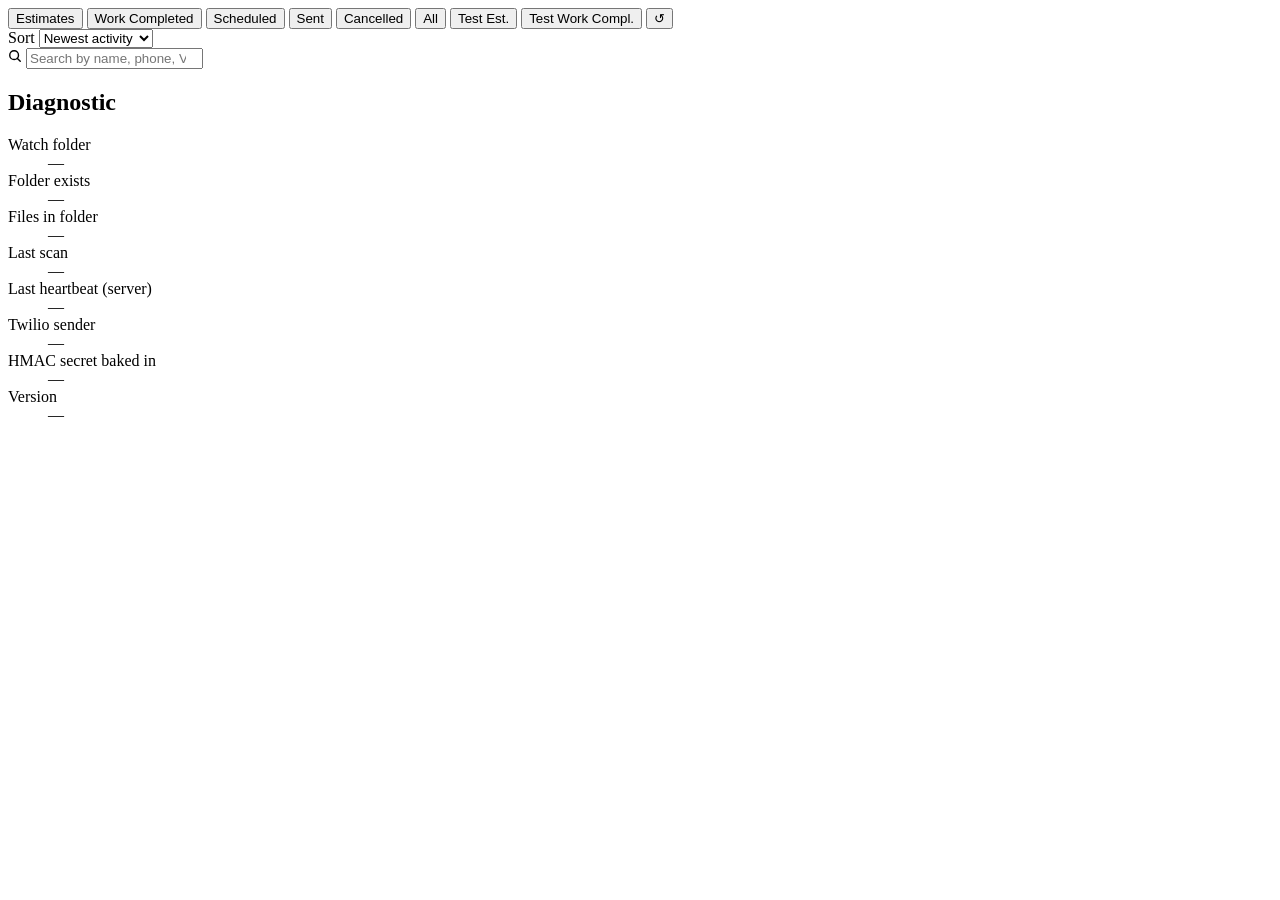
==== ui_public/index.html @ 897faa4c "CAL-04 (R-0001): Google Calendar auto-sync for booked appointments Marco connects his Google account" ====
<!DOCTYPE html>
<html lang="en">
<head>
  <meta charset="UTF-8">
  <meta name="viewport" content="width=device-width, initial-scale=1">
  <title>Earl Scheib Concord — Queue</title>

  <link rel="icon" type="image/svg+xml" href="data:image/svg+xml;utf8,<svg xmlns='http://www.w3.org/2000/svg' viewBox='0 0 32 32'><rect width='32' height='32' rx='6' fill='%231a2d4d'/><text x='16' y='22' text-anchor='middle' font-family='Arial,sans-serif' font-weight='800' font-size='14' fill='%23c8202f'>ES</text></svg>">

  <link rel="preconnect" href="https://fonts.googleapis.com">
  <link rel="preconnect" href="https://fonts.gstatic.com" crossorigin>
  <link rel="stylesheet" href="https://fonts.googleapis.com/css2?family=Inter:wght@400;500;600;700;800&display=swap">

  <link rel="stylesheet" href="/earlscheib/nav.css">
  <link rel="stylesheet" href="/main.css">
</head>
<body>
  <!-- WNC-01: auto-send toggle — visible only when /diagnostic returns a boolean
       scheduler_enabled (Pi-served). Hidden in local Go admin (returns undefined).
       Toggled by main.js on every diagnostic poll. -->
  <div id="auto-send-toggle" class="auto-send-toggle" hidden role="status" aria-live="polite">
    <label class="auto-send-toggle__label">
      <input class="auto-send-toggle__input" id="auto-send-checkbox" type="checkbox" aria-label="Auto-send toggle">
      <span class="auto-send-toggle__track"></span>
      <span class="auto-send-toggle__text" id="auto-send-label">Auto-send OFF — paused; manual Send now still works</span>
    </label>
  </div>

  <!--SHARED_NAV_HEADER--><!-- app.py injects the canonical top header (see NAV_HEADER) -->


  <!-- WMH-04: view wrappers. Queue view (default) contains filter chips,
       queue grid, diagnostic panel. Templates view (hidden by default)
       lists editable SMS templates, one card per job_type. JS toggles the
       `hidden` attribute on these elements when the topnav is clicked. -->
  <div id="view-queue" data-view="queue">
    <!-- QAJ-02: filter chips + live search. Keep the light Fraunces aesthetic;
         Work Sans uppercase with letter-spacing for the chips; oxblood selected
         state. Search uses canvas bg + oxblood focus accent. -->
    <section class="controls" aria-label="Queue filters">
      <div class="filters-rail">
      <nav class="filters" role="tablist" aria-label="Filter jobs">
        <button class="filter" type="button" data-filter="estimates" role="tab" aria-selected="true">Estimates</button>
        <button class="filter" type="button" data-filter="completed" role="tab" aria-selected="false">Work Completed</button>
        <!-- SCH-01: hand-scheduled pending rows only (send_at_manual=1) —
             "what did I push out, and when is it coming back". -->
        <button class="filter" type="button" data-filter="scheduled" role="tab" aria-selected="false">Scheduled</button>
        <button class="filter" type="button" data-filter="sent" role="tab" aria-selected="false">Sent</button>
        <button class="filter" type="button" data-filter="cancelled" role="tab" aria-selected="false">Cancelled</button>
        <button class="filter" type="button" data-filter="all" role="tab" aria-selected="false">All</button>
        <!-- INS-01: the test-mode affordances are dev tooling, not Marco's.
             main.js hides everything marked data-test-chip unless the URL
             carries ?test (see wireFilters()). -->
        <span class="filter-sep" data-test-chip aria-hidden="true"></span>
        <button class="filter filter--test" type="button" data-test-chip data-filter="test-estimates" role="tab" aria-selected="false">Test Est.</button>
        <button class="filter filter--test" type="button" data-test-chip data-filter="test-completed" role="tab" aria-selected="false">Test Work Compl.</button>
        <button class="test-reset-btn" type="button" data-test-chip title="Reset test jobs (re-seed fresh)" aria-label="Reset test jobs">↺</button>
      </nav>
      </div>
      <!-- Sort selector: persists in localStorage["eswSort"]; affects estimate-card order. -->
      <div class="sort-wrap">
        <label for="sort-by" class="sort-label">Sort</label>
        <select id="sort-by" class="sort-select" aria-label="Sort jobs">
          <option value="newest">Newest activity</option>
          <option value="oldest">Oldest activity</option>
          <option value="next-send">Next send time</option>
          <option value="customer">Customer A→Z</option>
        </select>
      </div>
      <div class="search-wrap">
        <svg class="search-icon" width="14" height="14" viewBox="0 0 16 16" fill="none" stroke="currentColor" stroke-width="1.6" stroke-linecap="round" stroke-linejoin="round" aria-hidden="true">
          <circle cx="7" cy="7" r="5"></circle>
          <path d="M14 14l-3.5-3.5"></path>
        </svg>
        <input id="search" class="search" type="search" placeholder="Search by name, phone, VIN, RO…" aria-label="Search">
      </div>
    </section>

    <!-- BOK-01: month calendar of booked appointments. Shown only while
         the Scheduled chip is active; rendered by main.js from the same
         queue payload (booked + appointment_at fields). -->
    <section id="sched-calendar" class="sched-calendar" aria-label="Appointment calendar" hidden>
      <header class="cal-head">
        <h2 class="cal-title" id="cal-title"></h2>
        <div class="cal-nav">
          <button class="btn btn-ghost cal-prev" type="button" aria-label="Previous month">‹</button>
          <button class="btn btn-ghost cal-today" type="button">Today</button>
          <button class="btn btn-ghost cal-next" type="button" aria-label="Next month">›</button>
        </div>
      </header>
      <!-- CAL-04: Google Calendar sync status + controls. Hidden until
           /diagnostic returns a gcal object (Pi-served, GCAL_CLIENT_ID set);
           main.js renders it on every diagnostic poll. -->
      <div class="cal-gcal" id="cal-gcal" hidden role="status" aria-live="polite">
        <span class="cal-gcal__text" id="cal-gcal-text"></span>
        <a class="btn btn-ghost" id="cal-gcal-connect" hidden>Connect Google Calendar</a>
        <button class="btn btn-ghost" id="cal-gcal-sync" type="button" hidden>Sync now</button>
        <button class="btn btn-ghost" id="cal-gcal-disconnect" type="button" hidden>Disconnect</button>
      </div>
      <div class="cal-grid" id="cal-grid"></div>
    </section>

    <main id="queue" class="queue" aria-live="polite" aria-busy="true">
      <!-- Estimate cards (with nested timelines) injected by main.js -->
    </main>

    <section id="diagnostic" class="diagnostic" aria-label="Diagnostic">
      <h2 class="diag-heading">Diagnostic</h2>
      <dl class="diag-grid">
        <dt>Watch folder</dt>             <dd id="diag-watch-folder">—</dd>
        <dt>Folder exists</dt>            <dd id="diag-folder-exists">—</dd>
        <dt>Files in folder</dt>          <dd id="diag-file-count">—</dd>
        <dt>Last scan</dt>                <dd id="diag-last-scan">—</dd>
        <dt>Last heartbeat (server)</dt>  <dd id="diag-last-heartbeat">—</dd>
        <!-- GLV-incident-260514: surface the active Twilio sender so a
             wrong-number drift (e.g. stale sandbox 844 still in .env) is
             visible at a glance. Masked: "+19256•••934". -->
        <dt>Twilio sender</dt>            <dd id="diag-twilio-from">—</dd>
        <dt>HMAC secret baked in</dt>     <dd id="diag-hmac">—</dd>
        <dt>Version</dt>                  <dd id="diag-version">—</dd>
      </dl>
    </section>
  </div>

  <div id="view-templates" data-view="templates" hidden>
    <section class="templates" aria-label="SMS templates">
      <header class="templates-header">
        <h1 class="templates-title">Message templates</h1>
        <p class="templates-sub">Edit the SMS copy that goes out for each follow-up. Clearing a template restores the default.</p>
      </header>
      <div id="templates-list" class="templates-list" aria-live="polite">
        <!-- One .tpl-card per job_type, injected by main.js. -->
      </div>
    </section>
  </div>

  <!-- SPN-05: Schedules tab — three numeric inputs (24h / 3day / review)
       with live "(X days)" helper text + dirty-dot + Save + Reset-to-default.
       Mirrors the Templates editor pattern. -->
  <div id="view-schedules" data-view="schedules" hidden>
    <section class="schedules" aria-label="Send schedules">
      <header class="schedules-header">
        <h1 class="schedules-title">Send schedules</h1>
        <p class="schedules-sub">Delay (in hours) between event and SMS. Saved instantly. Pending jobs are rebased to the new delay.</p>
      </header>
      <div id="schedules-list" class="schedules-list" aria-live="polite">
        <!-- One .sched-card per job_type, injected by main.js. -->
      </div>
    </section>
  </div>

  <!-- USH-01: Twilio-backed message log. Queries Twilio's Messages API
       directly (server-side, 60s cached) so this is the source of truth for
       what actually went out on the wire — including inbound replies from
       customers. The local sms_log table is still recorded for diagnostics
       (allowlist_blocked etc.) but is no longer the UI's source.
       Auto-refreshes on the same 15s cadence as the queue view. -->
  <div id="view-logs" data-view="logs" hidden>
    <section class="logs" aria-label="Twilio message log">
      <header class="logs-header">
        <h1 class="logs-title">Messages</h1>
        <p class="logs-sub">Pulled live from Twilio. Outbound + inbound, most recent first. Includes the actual delivery status reported by carriers.</p>
      </header>
      <section class="controls logs-controls" aria-label="Message filters">
        <div class="logs-filter-group" role="group" aria-label="Status">
          <span class="logs-filter-label">Status</span>
          <nav class="filters" role="tablist">
            <button class="filter logs-filter" type="button" data-filter-key="status" data-filter-value="all"          role="tab" aria-selected="true">All</button>
            <button class="filter logs-filter" type="button" data-filter-key="status" data-filter-value="delivered"    role="tab" aria-selected="false">Delivered</button>
            <button class="filter logs-filter" type="button" data-filter-key="status" data-filter-value="failed"       role="tab" aria-selected="false">Failed</button>
            <button class="filter logs-filter" type="button" data-filter-key="status" data-filter-value="undelivered"  role="tab" aria-selected="false">Undelivered</button>
          </nav>
        </div>
        <div class="logs-filter-group" role="group" aria-label="Direction">
          <span class="logs-filter-label">Direction</span>
          <nav class="filters" role="tablist">
            <button class="filter logs-filter" type="button" data-filter-key="direction" data-filter-value="all"      role="tab" aria-selected="true">All</button>
            <button class="filter logs-filter" type="button" data-filter-key="direction" data-filter-value="outbound" role="tab" aria-selected="false">Outbound</button>
            <button class="filter logs-filter" type="button" data-filter-key="direction" data-filter-value="inbound"  role="tab" aria-selected="false">Inbound</button>
          </nav>
        </div>
        <div class="logs-filter-group" role="group" aria-label="Range">
          <span class="logs-filter-label">Range</span>
          <nav class="filters" role="tablist">
            <button class="filter logs-filter" type="button" data-filter-key="days" data-filter-value="1"  role="tab" aria-selected="false">24h</button>
            <button class="filter logs-filter" type="button" data-filter-key="days" data-filter-value="7"  role="tab" aria-selected="false">7d</button>
            <button class="filter logs-filter" type="button" data-filter-key="days" data-filter-value="30" role="tab" aria-selected="true">30d</button>
          </nav>
        </div>
        <div class="logs-freshness" id="logs-freshness" aria-live="polite"></div>
      </section>
      <div id="logs-list" class="logs-list" aria-live="polite">
        <!-- One .log-row per Twilio message, injected by main.js. -->
      </div>
    </section>
  </div>

  <!-- INS-01: Insights view. Marco-facing "what should I do today" board on
       top (warm leads, this week's bookings, no-shows) with the period
       numbers underneath. Populated by loadInsights() in main.js from
       GET /insights?days=30|90|ytd. Every customer name is a button that
       opens the timeline drawer (see #tl-drawer at the end of this file). -->
  <div id="view-insights" data-view="insights" hidden>
    <div class="ins-toolbar">
      <div class="chips" role="tablist" aria-label="Period">
        <button class="chip is-active" data-days="30" role="tab">30 days</button>
        <button class="chip" data-days="90" role="tab">90 days</button>
        <button class="chip" data-days="ytd" role="tab">Year to date</button>
      </div>
      <button class="btn btn-ghost" id="ins-refresh" type="button">Refresh</button>
      <span class="ins-synced" id="ins-synced"></span>
    </div>
    <section class="ins-card" id="ins-warm"><h2>Replied, not booked</h2><p class="ins-hint">Customers waiting on a next step, newest reply first.</p><div class="ins-list"></div></section>
    <section class="ins-card" id="ins-upcoming"><h2>This week</h2><div class="ins-list"></div></section>
    <section class="ins-card" id="ins-noshows" hidden><h2>No-shows</h2><div class="ins-list"></div></section>
    <section class="ins-card" id="ins-tiles"><h2>This period</h2><div class="ins-tiles"></div></section>
    <section class="ins-card" id="ins-funnel"><h2>Follow-ups</h2><div class="ins-bars"></div><div class="ins-tpl"></div></section>
    <section class="ins-card" id="ins-revenue"><h2>Revenue per CCC, by month</h2><div class="ins-cols"></div></section>
    <p class="ins-foot" id="ins-foot"></p>
  </div>

  <!-- Estimate card = one customer + one vehicle with ALL their pending/sent
       follow-ups rendered as a vertical timeline. Preserves the OH4 aesthetic
       (Fraunces name, soft cream card, oxblood accents) while adding timeline
       structure for QAJ-02. -->
  <template id="estimate-card-template">
    <article class="estimate-card">
      <header class="estimate-card__header">
        <h2 class="estimate-card__name"></h2>
        <p class="estimate-card__contact">
          <span class="estimate-phone mono"></span>
          <span class="estimate-email"></span>
        </p>
        <p class="estimate-card__vehicle">
          <span class="estimate-vehicle-desc"></span>
          <span class="estimate-vin mono" title=""></span>
          <span class="estimate-ro"></span>
        </p>
        <p class="estimate-card__meta">
          <span class="estimate-date"></span>
        </p>
        <!-- BOK-01: booking controls. Customer committed to the work →
             Mark scheduled (with appointment date) stops the pre-work
             follow-up texts for this estimate; review request still goes
             out after work completes. -->
        <div class="booking">
          <!-- BOK-03: the pill IS a Google Calendar link — Marco asked to
               "just click on the date and time to add it to your calendar". -->
          <a class="booked-pill" hidden target="_blank" rel="noopener" title="Tap to add to your calendar">
            <svg width="13" height="13" viewBox="0 0 16 16" fill="none" stroke="currentColor" stroke-width="2" stroke-linecap="round" stroke-linejoin="round" aria-hidden="true"><path d="M2.5 8.5l3.5 3.5 7.5-8"/></svg>
            <span>Booked</span>
            <span class="booked-when mono"></span>
          </a>
          <button class="btn btn-secondary book-btn" type="button">
            <span>Mark scheduled</span>
            <svg width="14" height="14" viewBox="0 0 16 16" fill="none" stroke="currentColor" stroke-width="1.8" stroke-linecap="round" stroke-linejoin="round" aria-hidden="true"><rect x="2" y="3" width="12" height="11" rx="2"/><path d="M2 6.5h12M5.5 1.5v3M10.5 1.5v3"/></svg>
          </button>
          <a class="btn btn-ghost gcal-link" target="_blank" rel="noopener" hidden>Add to Google Calendar</a>
          <!-- CAN-01 (Marco): one-tap cancel of every pending follow-up on this
               estimate, next to Mark scheduled. Per-text Cancel stays too. -->
          <button class="btn btn-ghost cancel-all-btn" type="button" hidden>Cancel follow-ups</button>
          <button class="btn btn-ghost unbook-btn" type="button" hidden>Unmark</button>
          <!-- BOK-02: custom branded date+time picker (Marco vetoed the
               native datetime-local control). Rendered by main.js. -->
          <div class="schedule-form book-form" hidden>
            <div class="dtp">
              <div class="dtp-cal">
                <div class="dtp-head">
                  <button class="dtp-nav dtp-prev" type="button" aria-label="Previous month">‹</button>
                  <span class="dtp-title"></span>
                  <button class="dtp-nav dtp-next" type="button" aria-label="Next month">›</button>
                </div>
                <div class="dtp-grid"></div>
              </div>
              <div class="dtp-time">
                <span class="dtp-time-label">Drop-off time</span>
                <div class="dtp-slots"></div>
              </div>
            </div>
            <div class="dtp-foot">
              <span class="dtp-picked mono"></span>
              <button class="btn btn-primary book-save-btn" type="button">Save appointment</button>
              <button class="btn btn-ghost book-close-btn" type="button">Back</button>
            </div>
          </div>
          <span class="job-error book-error" hidden></span>
        </div>
      </header>
      <ol class="timeline"></ol>
    </article>
  </template>

  <!-- One row inside a timeline = one follow-up job (24h/3day/review). -->
  <template id="timeline-entry-template">
    <li class="timeline__entry" data-state="pending">
      <span class="timeline__dot" aria-hidden="true"></span>
      <div class="timeline__body">
        <div class="timeline__meta">
          <span class="job-chip"></span>
          <span class="job-send">
            <span class="job-send-relative"></span>
            <span class="job-send-absolute mono"></span>
          </span>
          <!-- SCH-01: shown on pending rows whose send time Marco picked
               by hand (send_at_manual=1). -->
          <span class="manual-tag" hidden>Scheduled by you</span>
          <span class="timeline__sent-stamp" hidden></span>
        </div>
        <figure class="sms-preview">
          <figcaption class="sms-label">Customer receives</figcaption>
          <div class="sms-bubble"></div>
        </figure>
        <footer class="job-actions">
          <button class="btn btn-primary send-now-btn" type="button">
            <span>Send now</span>
            <svg width="14" height="14" viewBox="0 0 16 16" fill="none" stroke="currentColor" stroke-width="1.8" stroke-linecap="round" stroke-linejoin="round" aria-hidden="true">
              <path d="M3 8h10"></path>
              <path d="M9 4l4 4-4 4"></path>
            </svg>
          </button>
          <!-- SCH-01 UI removed 2026-08-04 per Marco: his "Schedule"
               means BOK-01 "Mark scheduled" (moves the estimate to the
               Scheduled section). The POST /queue/schedule endpoint and
               send_at_manual rebase protections remain server-side. -->
          <button class="btn btn-ghost cancel-btn" type="button">Cancel</button>
          <!-- GLV-01: Resend lives in the same actions footer as Send-now but
               is shown ONLY when the job is already sent. main.js toggles the
               visibility based on each row's `sent` state. -->
          <button class="btn btn-secondary resend-btn" type="button" hidden>
            <span>Resend</span>
            <svg width="14" height="14" viewBox="0 0 16 16" fill="none" stroke="currentColor" stroke-width="1.8" stroke-linecap="round" stroke-linejoin="round" aria-hidden="true">
              <path d="M3 8a5 5 0 1 1 1.5 3.5"></path>
              <path d="M3 3v4h4"></path>
            </svg>
          </button>
          <!-- GLV-04: Uncancel — only shown on rows with cancelled=1. Flips
               cancelled back to 0 so the row reappears under its native
               pending filter (Estimates or Work Completed). -->
          <button class="btn btn-secondary uncancel-btn" type="button" hidden>
            <span>Uncancel</span>
            <svg width="14" height="14" viewBox="0 0 16 16" fill="none" stroke="currentColor" stroke-width="1.8" stroke-linecap="round" stroke-linejoin="round" aria-hidden="true">
              <path d="M3 8a5 5 0 1 1 1.5 3.5"></path>
              <path d="M3 3v4h4"></path>
            </svg>
          </button>
          <span class="job-error" hidden></span>
        </footer>
      </div>
    </li>
  </template>

  <!-- Empty state: warm, friendly. Not "NO PENDING JOBS" in caps. -->
  <template id="empty-state-template">
    <section class="empty">
      <div class="empty-card">
        <span class="empty-dot" aria-hidden="true"></span>
        <h1 class="empty-title">All caught up</h1>
        <p class="empty-sub">Nothing queued right now — new estimates will appear here automatically.</p>
      </div>
    </section>
  </template>

  <template id="error-state-template">
    <section class="error">
      <p class="error-msg"></p>
    </section>
  </template>

  <!-- WMH-04: one editable template per job_type. Work Sans chips, cream
       card, oxblood CTA. Reuses .sms-bubble for the preview. -->
  <template id="template-card-template">
    <article class="tpl-card" data-job-type="">
      <header class="tpl-card__head">
        <h2 class="tpl-card__title"></h2>
        <span class="tpl-card__when"></span>
        <span class="tpl-card__badge" hidden>Custom</span>
        <span class="tpl-card__dirty-dot" hidden aria-label="Unsaved changes"></span>
      </header>
      <p class="tpl-card__hint">Click a variable to insert it at the cursor.</p>
      <div class="tpl-card__chips" role="group" aria-label="Available variables"></div>
      <label class="tpl-card__label"></label>
      <textarea class="tpl-card__body" maxlength="2000" rows="4" spellcheck="true"></textarea>
      <div class="tpl-card__counter mono"><span class="tpl-card__count">0</span> / 2000</div>
      <figure class="tpl-card__preview">
        <figcaption>Preview — rendered against a real pending job when one exists</figcaption>
        <div class="sms-bubble tpl-card__preview-body"></div>
      </figure>
      <footer class="tpl-card__actions">
        <button type="button" class="btn btn-primary tpl-save" disabled>Save</button>
        <button type="button" class="btn btn-ghost   tpl-reset" disabled>Reset to default</button>
        <span class="tpl-card__status" role="status" aria-live="polite"></span>
      </footer>
    </article>
  </template>

  <!-- SPN-05: one editable schedule per job_type. Numeric input + live (X days)
       helper, dirty-dot, Save + Reset-to-default. Mirrors .tpl-card. -->
  <template id="schedule-card-template">
    <article class="sched-card" data-job-type="">
      <header class="sched-card__head">
        <h2 class="sched-card__title"></h2>
        <span class="sched-card__when"></span>
        <label class="sched-card__toggle">
          <input type="checkbox" class="sched-card__toggle-input" />
          <span class="sched-card__toggle-track" aria-hidden="true"></span>
          <span class="sched-card__toggle-label">Enabled</span>
        </label>
        <span class="sched-card__badge" hidden>Custom</span>
        <span class="sched-card__dirty-dot" hidden aria-label="Unsaved changes"></span>
      </header>
      <div class="sched-card__row">
        <label class="sched-card__label">Delay</label>
        <input type="number" class="sched-card__input mono" min="1" max="720" step="1" inputmode="numeric" />
        <span class="sched-card__unit">hours</span>
        <span class="sched-card__days mono"></span>
      </div>
      <footer class="sched-card__actions">
        <button type="button" class="btn btn-primary sched-save" disabled>Save</button>
        <button type="button" class="btn btn-ghost   sched-reset" disabled>Reset to default</button>
        <span class="sched-card__status" role="status" aria-live="polite"></span>
      </footer>
    </article>
  </template>

  <!-- Sleep panel: shown when the local admin server has stopped responding
       after the JS retry window (60s). Friendly, not scary. Same warm palette. -->
  <template id="sleep-state-template">
    <section class="sleep">
      <div class="sleep-card">
        <span class="sleep-badge" aria-hidden="true"></span>
        <h1 class="sleep-title">Queue Viewer is resting</h1>
        <p class="sleep-sub">
          It goes to sleep after 30&nbsp;minutes to save resources.
        </p>
        <p class="sleep-instruction">
          Double-click the <strong>Earl&nbsp;Scheib&nbsp;Queue</strong> shortcut on your desktop to wake it up.
        </p>
      </div>
    </section>
  </template>

  <!-- Mobile bottom navigation (≤720px) — canonical markup injected by app.py
       (see NAV_BOTTOMNAV). REUSES .topnav-link + data-view so main.js wires
       clicks + active-state sync with no JS changes. Hidden on desktop. -->
  <!--SHARED_NAV_BOTTOMNAV-->

  <!-- INS-01: customer timeline drawer. Opened by window.openTimeline(key)
       from any [data-timeline-key] button (Insights lists today). Bottom
       sheet on mobile, right-hand rail ≥720px. -->
  <div class="drawer" id="tl-drawer" hidden role="dialog" aria-modal="true" aria-labelledby="tl-name">
    <div class="drawer-scrim" data-close></div>
    <div class="drawer-panel">
      <div class="drawer-head"><div><div class="drawer-name" id="tl-name"></div><div class="drawer-sub" id="tl-sub"></div></div><button class="btn btn-ghost" type="button" data-close aria-label="Close">✕</button></div>
      <ol class="tl" id="tl-list"></ol>
    </div>
  </div>

  <!-- CAL-03: appointment popup. Opened by tapping an appointment on the
       Scheduled calendar; holds that customer's card (details + buttons,
       no text timeline). Same sheet/rail as the timeline drawer. -->
  <div class="drawer appt-drawer" id="appt-drawer" hidden role="dialog" aria-modal="true" aria-label="Appointment">
    <div class="drawer-scrim" data-close></div>
    <div class="drawer-panel">
      <div class="drawer-head"><div class="drawer-sub">Appointment</div><button class="btn btn-ghost" type="button" data-close aria-label="Close">✕</button></div>
      <div id="appt-body"></div>
    </div>
  </div>

  <script src="/main.js" defer></script>
</body>
</html>
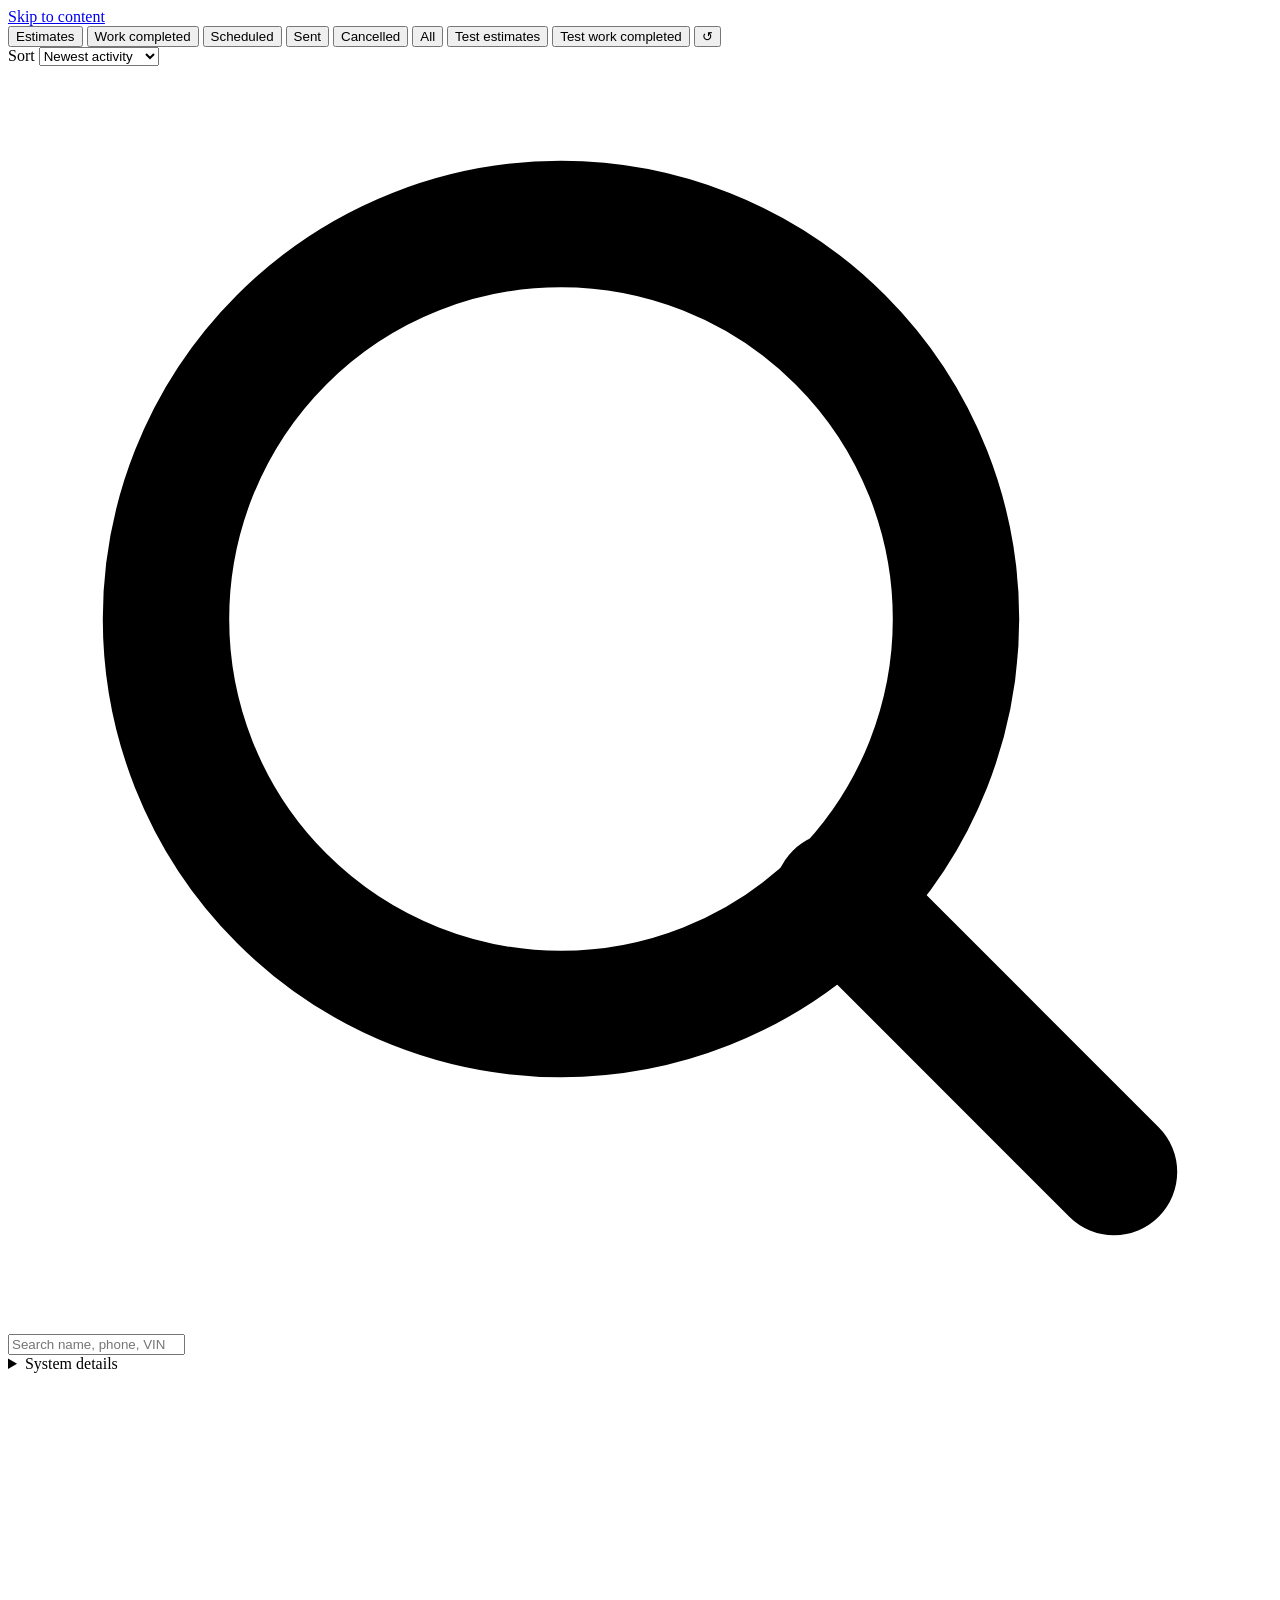
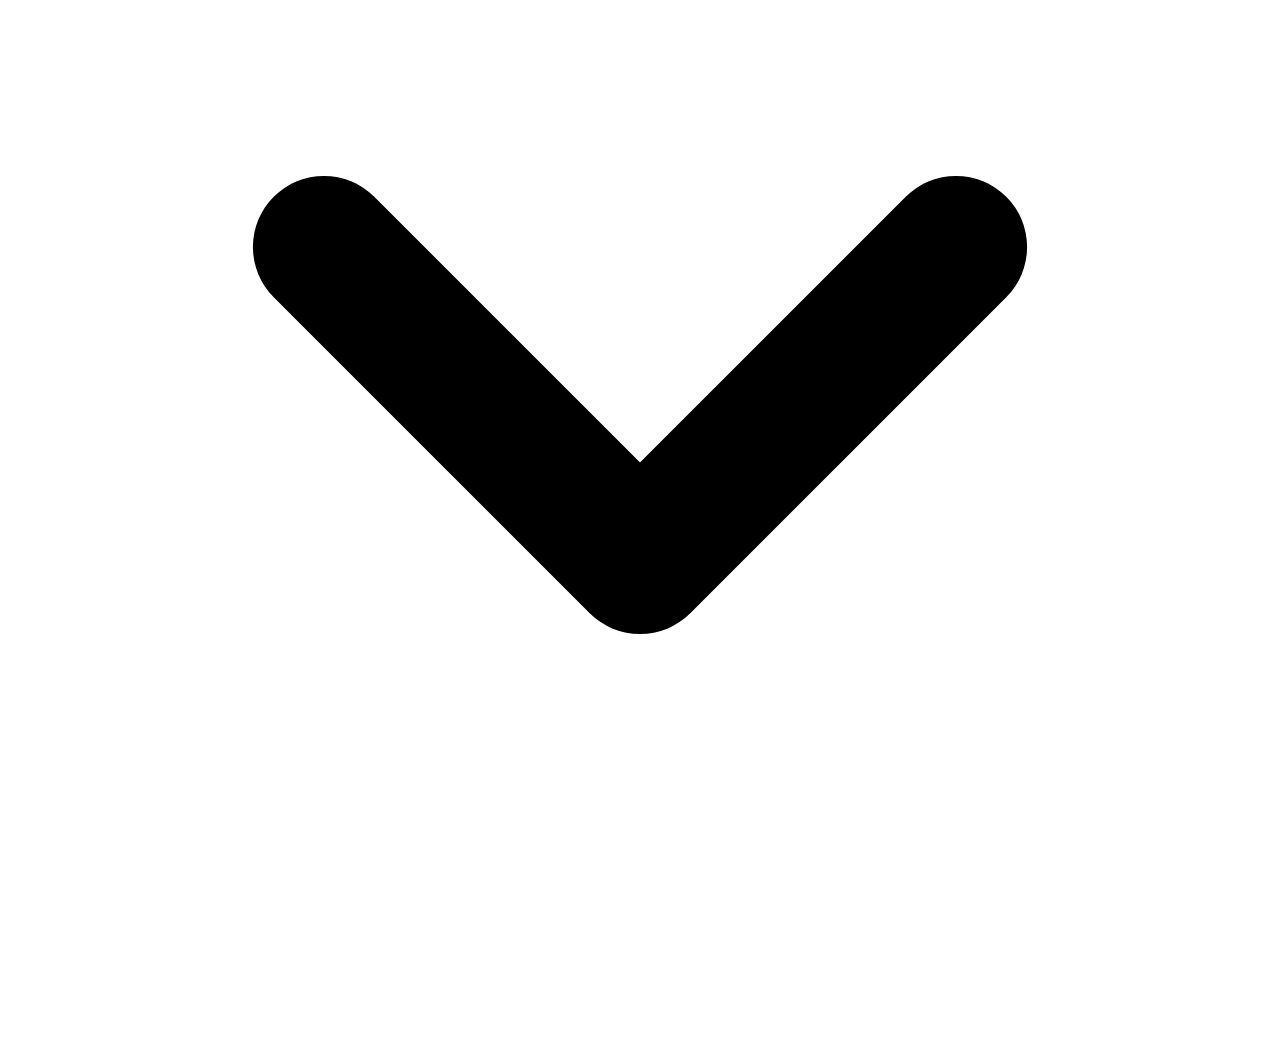
==== commit 36452f2b: "UI design pass (2/4): index.html markup and copy per view Official Continue with Google button (gsi-" ====
--- a/ui_public/index.html
+++ b/ui_public/index.html
@@ -2,7 +2,7 @@
 <html lang="en">
 <head>
   <meta charset="UTF-8">
-  <meta name="viewport" content="width=device-width, initial-scale=1">
+  <meta name="viewport" content="width=device-width, initial-scale=1, viewport-fit=cover">
   <title>Earl Scheib Concord — Queue</title>
 
   <link rel="icon" type="image/svg+xml" href="data:image/svg+xml;utf8,<svg xmlns='http://www.w3.org/2000/svg' viewBox='0 0 32 32'><rect width='32' height='32' rx='6' fill='%231a2d4d'/><text x='16' y='22' text-anchor='middle' font-family='Arial,sans-serif' font-weight='800' font-size='14' fill='%23c8202f'>ES</text></svg>">
@@ -10,11 +10,15 @@
   <link rel="preconnect" href="https://fonts.googleapis.com">
   <link rel="preconnect" href="https://fonts.gstatic.com" crossorigin>
   <link rel="stylesheet" href="https://fonts.googleapis.com/css2?family=Inter:wght@400;500;600;700;800&display=swap">
+  <!-- Roboto 500 is only for the official "Continue with Google" button (spec 5). -->
+  <link rel="stylesheet" href="https://fonts.googleapis.com/css2?family=Roboto:wght@500&display=swap">
 
   <link rel="stylesheet" href="/earlscheib/nav.css">
   <link rel="stylesheet" href="/main.css">
 </head>
 <body>
+  <a class="skip-link" href="#queue">Skip to content</a>
+
   <!-- WNC-01: auto-send toggle — visible only when /diagnostic returns a boolean
        scheduler_enabled (Pi-served). Hidden in local Go admin (returns undefined).
        Toggled by main.js on every diagnostic poll. -->
@@ -22,11 +26,31 @@
     <label class="auto-send-toggle__label">
       <input class="auto-send-toggle__input" id="auto-send-checkbox" type="checkbox" aria-label="Auto-send toggle">
       <span class="auto-send-toggle__track"></span>
-      <span class="auto-send-toggle__text" id="auto-send-label">Auto-send OFF — paused; manual Send now still works</span>
+      <span class="auto-send-toggle__text" id="auto-send-label">Auto-send is off. Texts wait until you turn it back on; Send now still works.</span>
     </label>
   </div>
 
   <!--SHARED_NAV_HEADER--><!-- app.py injects the canonical top header (see NAV_HEADER) -->
+
+  <!-- CAL-05: Google Calendar connect banner (Pi only). main.js shows it
+       while /diagnostic reports gcal configured but not connected; it goes
+       away once Marco signs in, or for a week after he taps the x. -->
+  <aside class="gcal-banner" id="gcal-banner" hidden role="status" aria-live="polite">
+    <div class="gcal-banner__inner callout">
+      <span class="gcal-banner__icon"><svg viewBox="0 0 24 24" fill="none" stroke="currentColor" stroke-width="2" stroke-linecap="round" stroke-linejoin="round" aria-hidden="true"><rect x="3" y="5" width="18" height="16" rx="3"/><path d="M3 10h18M8 3v4M16 3v4M9 15.5l2 2 4-4"/></svg></span>
+      <div class="gcal-banner__copy">
+        <strong class="gcal-banner__title">Put booked appointments on your Google Calendar</strong>
+        <span class="gcal-banner__text" id="gcal-banner-text">One-time sign-in. Every booking you mark here lands on your calendar automatically.</span>
+      </div>
+      <a class="gsi-btn gcal-banner__cta" id="gcal-banner-connect" href="#">
+        <span class="gsi-btn__logo" aria-hidden="true"><svg viewBox="0 0 48 48"><path fill="#EA4335" d="M24 9.5c3.54 0 6.71 1.22 9.21 3.6l6.85-6.85C35.9 2.38 30.47 0 24 0 14.62 0 6.51 5.38 2.56 13.22l7.98 6.19C12.43 13.72 17.74 9.5 24 9.5z"/><path fill="#4285F4" d="M46.98 24.55c0-1.57-.15-3.09-.38-4.55H24v9.02h12.94c-.58 2.96-2.26 5.48-4.78 7.18l7.73 6c4.51-4.18 7.09-10.36 7.09-17.65z"/><path fill="#FBBC05" d="M10.53 28.59c-.48-1.45-.76-2.99-.76-4.59s.27-3.14.76-4.59l-7.98-6.19C.92 16.46 0 20.12 0 24c0 3.88.92 7.54 2.56 10.78l7.97-6.19z"/><path fill="#34A853" d="M24 48c6.48 0 11.93-2.13 15.89-5.81l-7.73-6c-2.15 1.45-4.92 2.3-8.16 2.3-6.26 0-11.57-4.22-13.47-9.91l-7.98 6.19C6.51 42.62 14.62 48 24 48z"/><path fill="none" d="M0 0h48v48H0z"/></svg></span>
+        <span class="gsi-btn__label">Continue with Google</span>
+      </a>
+      <button class="gcal-banner__close" id="gcal-banner-close" type="button" aria-label="Hide for now" title="Hide for now">
+        <svg viewBox="0 0 16 16" fill="none" stroke="currentColor" stroke-width="1.8" stroke-linecap="round" aria-hidden="true"><path d="M4 4l8 8M12 4l-8 8"/></svg>
+      </button>
+    </div>
+  </aside>
 
 
   <!-- WMH-04: view wrappers. Queue view (default) contains filter chips,
@@ -34,14 +58,12 @@
        lists editable SMS templates, one card per job_type. JS toggles the
        `hidden` attribute on these elements when the topnav is clicked. -->
   <div id="view-queue" data-view="queue">
-    <!-- QAJ-02: filter chips + live search. Keep the light Fraunces aesthetic;
-         Work Sans uppercase with letter-spacing for the chips; oxblood selected
-         state. Search uses canvas bg + oxblood focus accent. -->
+    <!-- QAJ-02: filter chips + live search. -->
     <section class="controls" aria-label="Queue filters">
       <div class="filters-rail">
       <nav class="filters" role="tablist" aria-label="Filter jobs">
         <button class="filter" type="button" data-filter="estimates" role="tab" aria-selected="true">Estimates</button>
-        <button class="filter" type="button" data-filter="completed" role="tab" aria-selected="false">Work Completed</button>
+        <button class="filter" type="button" data-filter="completed" role="tab" aria-selected="false">Work completed</button>
         <!-- SCH-01: hand-scheduled pending rows only (send_at_manual=1) —
              "what did I push out, and when is it coming back". -->
         <button class="filter" type="button" data-filter="scheduled" role="tab" aria-selected="false">Scheduled</button>
@@ -52,8 +74,8 @@
              main.js hides everything marked data-test-chip unless the URL
              carries ?test (see wireFilters()). -->
         <span class="filter-sep" data-test-chip aria-hidden="true"></span>
-        <button class="filter filter--test" type="button" data-test-chip data-filter="test-estimates" role="tab" aria-selected="false">Test Est.</button>
-        <button class="filter filter--test" type="button" data-test-chip data-filter="test-completed" role="tab" aria-selected="false">Test Work Compl.</button>
+        <button class="filter filter--test" type="button" data-test-chip data-filter="test-estimates" role="tab" aria-selected="false">Test estimates</button>
+        <button class="filter filter--test" type="button" data-test-chip data-filter="test-completed" role="tab" aria-selected="false">Test work completed</button>
         <button class="test-reset-btn" type="button" data-test-chip title="Reset test jobs (re-seed fresh)" aria-label="Reset test jobs">↺</button>
       </nav>
       </div>
@@ -64,15 +86,15 @@
           <option value="newest">Newest activity</option>
           <option value="oldest">Oldest activity</option>
           <option value="next-send">Next send time</option>
-          <option value="customer">Customer A→Z</option>
+          <option value="customer">Customer A to Z</option>
         </select>
       </div>
       <div class="search-wrap">
-        <svg class="search-icon" width="14" height="14" viewBox="0 0 16 16" fill="none" stroke="currentColor" stroke-width="1.6" stroke-linecap="round" stroke-linejoin="round" aria-hidden="true">
+        <svg class="search-icon" viewBox="0 0 16 16" fill="none" stroke="currentColor" stroke-width="1.6" stroke-linecap="round" stroke-linejoin="round" aria-hidden="true">
           <circle cx="7" cy="7" r="5"></circle>
           <path d="M14 14l-3.5-3.5"></path>
         </svg>
-        <input id="search" class="search" type="search" placeholder="Search by name, phone, VIN, RO…" aria-label="Search">
+        <input id="search" class="search" type="search" placeholder="Search name, phone, VIN or RO" aria-label="Search">
       </div>
     </section>
 
@@ -80,23 +102,40 @@
          the Scheduled chip is active; rendered by main.js from the same
          queue payload (booked + appointment_at fields). -->
     <section id="sched-calendar" class="sched-calendar" aria-label="Appointment calendar" hidden>
+      <!-- CAL-04/05: Google Calendar sync panel. Hidden until /diagnostic
+           returns a gcal object (Pi-served, GCAL_CLIENT_ID set); main.js
+           renders it on every poll. Connected: toggle (pause/resume),
+           Sync now, Disconnect. Not connected: Google button. -->
+      <div class="gsync" id="cal-gcal" hidden role="status" aria-live="polite">
+        <div class="gsync__lead">
+          <span class="gsync__icon"><svg viewBox="0 0 24 24" fill="none" stroke="currentColor" stroke-width="2" stroke-linecap="round" stroke-linejoin="round" aria-hidden="true"><rect x="3" y="5" width="18" height="16" rx="3"/><path d="M3 10h18M8 3v4M16 3v4M9 15.5l2 2 4-4"/></svg></span>
+          <div class="gsync__copy">
+            <strong class="gsync__title">Google Calendar sync</strong>
+            <span class="gsync__text" id="cal-gcal-text"></span>
+          </div>
+        </div>
+        <div class="gsync__controls">
+          <a class="gsi-btn" id="cal-gcal-connect" hidden href="#">
+            <span class="gsi-btn__logo" aria-hidden="true"><svg viewBox="0 0 48 48"><path fill="#EA4335" d="M24 9.5c3.54 0 6.71 1.22 9.21 3.6l6.85-6.85C35.9 2.38 30.47 0 24 0 14.62 0 6.51 5.38 2.56 13.22l7.98 6.19C12.43 13.72 17.74 9.5 24 9.5z"/><path fill="#4285F4" d="M46.98 24.55c0-1.57-.15-3.09-.38-4.55H24v9.02h12.94c-.58 2.96-2.26 5.48-4.78 7.18l7.73 6c4.51-4.18 7.09-10.36 7.09-17.65z"/><path fill="#FBBC05" d="M10.53 28.59c-.48-1.45-.76-2.99-.76-4.59s.27-3.14.76-4.59l-7.98-6.19C.92 16.46 0 20.12 0 24c0 3.88.92 7.54 2.56 10.78l7.97-6.19z"/><path fill="#34A853" d="M24 48c6.48 0 11.93-2.13 15.89-5.81l-7.73-6c-2.15 1.45-4.92 2.3-8.16 2.3-6.26 0-11.57-4.22-13.47-9.91l-7.98 6.19C6.51 42.62 14.62 48 24 48z"/><path fill="none" d="M0 0h48v48H0z"/></svg></span>
+            <span class="gsi-btn__label">Continue with Google</span>
+          </a>
+          <label class="switch" id="cal-gcal-toggle-wrap" hidden>
+            <input class="switch__input" id="cal-gcal-toggle" type="checkbox" aria-label="Auto-sync bookings to Google Calendar">
+            <span class="switch__track"></span>
+            <span class="switch__label" id="cal-gcal-toggle-label">Auto-sync on</span>
+          </label>
+          <button class="btn btn-secondary" id="cal-gcal-sync" type="button" hidden>Sync now</button>
+          <button class="btn btn-danger-text gsync__disconnect" id="cal-gcal-disconnect" type="button" hidden>Disconnect</button>
+        </div>
+      </div>
       <header class="cal-head">
         <h2 class="cal-title" id="cal-title"></h2>
         <div class="cal-nav">
-          <button class="btn btn-ghost cal-prev" type="button" aria-label="Previous month">‹</button>
-          <button class="btn btn-ghost cal-today" type="button">Today</button>
-          <button class="btn btn-ghost cal-next" type="button" aria-label="Next month">›</button>
-        </div>
-      </header>
-      <!-- CAL-04: Google Calendar sync status + controls. Hidden until
-           /diagnostic returns a gcal object (Pi-served, GCAL_CLIENT_ID set);
-           main.js renders it on every diagnostic poll. -->
-      <div class="cal-gcal" id="cal-gcal" hidden role="status" aria-live="polite">
-        <span class="cal-gcal__text" id="cal-gcal-text"></span>
-        <a class="btn btn-ghost" id="cal-gcal-connect" hidden>Connect Google Calendar</a>
-        <button class="btn btn-ghost" id="cal-gcal-sync" type="button" hidden>Sync now</button>
-        <button class="btn btn-ghost" id="cal-gcal-disconnect" type="button" hidden>Disconnect</button>
-      </div>
+          <button class="btn btn-tertiary cal-prev" type="button" aria-label="Previous month">‹</button>
+          <button class="btn btn-tertiary cal-today" type="button">Today</button>
+          <button class="btn btn-tertiary cal-next" type="button" aria-label="Next month">›</button>
+        </div>
+      </header>
       <div class="cal-grid" id="cal-grid"></div>
     </section>
 
@@ -104,8 +143,14 @@
       <!-- Estimate cards (with nested timelines) injected by main.js -->
     </main>
 
-    <section id="diagnostic" class="diagnostic" aria-label="Diagnostic">
-      <h2 class="diag-heading">Diagnostic</h2>
+    <!-- Diagnostic: collapsed behind a "System details" disclosure. The dt/dd
+         ids are what main.js fills; relabelDiagnosticForServer() renames the
+         captions in Pi mode. -->
+    <details id="diagnostic" class="diagnostic" aria-label="Diagnostic">
+      <summary class="diag-summary">
+        <span>System details</span>
+        <svg viewBox="0 0 16 16" fill="none" stroke="currentColor" stroke-width="1.8" stroke-linecap="round" stroke-linejoin="round" aria-hidden="true"><path d="M4 6l4 4 4-4"/></svg>
+      </summary>
       <dl class="diag-grid">
         <dt>Watch folder</dt>             <dd id="diag-watch-folder">—</dd>
         <dt>Folder exists</dt>            <dd id="diag-folder-exists">—</dd>
@@ -119,14 +164,14 @@
         <dt>HMAC secret baked in</dt>     <dd id="diag-hmac">—</dd>
         <dt>Version</dt>                  <dd id="diag-version">—</dd>
       </dl>
-    </section>
+    </details>
   </div>
 
   <div id="view-templates" data-view="templates" hidden>
     <section class="templates" aria-label="SMS templates">
       <header class="templates-header">
         <h1 class="templates-title">Message templates</h1>
-        <p class="templates-sub">Edit the SMS copy that goes out for each follow-up. Clearing a template restores the default.</p>
+        <p class="templates-sub">The text each follow-up sends. Tap a variable to drop it in; Reset puts the default back.</p>
       </header>
       <div id="templates-list" class="templates-list" aria-live="polite">
         <!-- One .tpl-card per job_type, injected by main.js. -->
@@ -135,13 +180,13 @@
   </div>
 
   <!-- SPN-05: Schedules tab — three numeric inputs (24h / 3day / review)
-       with live "(X days)" helper text + dirty-dot + Save + Reset-to-default.
+       with live "(X days)" helper text + unsaved pill + Save + Reset-to-default.
        Mirrors the Templates editor pattern. -->
   <div id="view-schedules" data-view="schedules" hidden>
     <section class="schedules" aria-label="Send schedules">
       <header class="schedules-header">
         <h1 class="schedules-title">Send schedules</h1>
-        <p class="schedules-sub">Delay (in hours) between event and SMS. Saved instantly. Pending jobs are rebased to the new delay.</p>
+        <p class="schedules-sub">How long after each event the text goes out. Pending texts move to the new timing when you save.</p>
       </header>
       <div id="schedules-list" class="schedules-list" aria-live="polite">
         <!-- One .sched-card per job_type, injected by main.js. -->
@@ -158,8 +203,8 @@
   <div id="view-logs" data-view="logs" hidden>
     <section class="logs" aria-label="Twilio message log">
       <header class="logs-header">
-        <h1 class="logs-title">Messages</h1>
-        <p class="logs-sub">Pulled live from Twilio. Outbound + inbound, most recent first. Includes the actual delivery status reported by carriers.</p>
+        <h1 class="logs-title">Message log</h1>
+        <p class="logs-sub">Every text in and out, straight from Twilio, with carrier delivery status.</p>
       </header>
       <section class="controls logs-controls" aria-label="Message filters">
         <div class="logs-filter-group" role="group" aria-label="Status">
@@ -182,15 +227,15 @@
         <div class="logs-filter-group" role="group" aria-label="Range">
           <span class="logs-filter-label">Range</span>
           <nav class="filters" role="tablist">
-            <button class="filter logs-filter" type="button" data-filter-key="days" data-filter-value="1"  role="tab" aria-selected="false">24h</button>
-            <button class="filter logs-filter" type="button" data-filter-key="days" data-filter-value="7"  role="tab" aria-selected="false">7d</button>
-            <button class="filter logs-filter" type="button" data-filter-key="days" data-filter-value="30" role="tab" aria-selected="true">30d</button>
+            <button class="filter logs-filter" type="button" data-filter-key="days" data-filter-value="1"  role="tab" aria-selected="false">24 hours</button>
+            <button class="filter logs-filter" type="button" data-filter-key="days" data-filter-value="7"  role="tab" aria-selected="false">7 days</button>
+            <button class="filter logs-filter" type="button" data-filter-key="days" data-filter-value="30" role="tab" aria-selected="true">30 days</button>
           </nav>
         </div>
         <div class="logs-freshness" id="logs-freshness" aria-live="polite"></div>
       </section>
       <div id="logs-list" class="logs-list" aria-live="polite">
-        <!-- One .log-row per Twilio message, injected by main.js. -->
+        <!-- A .logs-table of .log-row per Twilio message, injected by main.js. -->
       </div>
     </section>
   </div>
@@ -207,11 +252,16 @@
         <button class="chip" data-days="90" role="tab">90 days</button>
         <button class="chip" data-days="ytd" role="tab">Year to date</button>
       </div>
-      <button class="btn btn-ghost" id="ins-refresh" type="button">Refresh</button>
+      <button class="btn btn-tertiary" id="ins-refresh" type="button">
+        <svg viewBox="0 0 16 16" fill="none" stroke="currentColor" stroke-width="1.6" stroke-linecap="round" stroke-linejoin="round" aria-hidden="true"><path d="M13.5 8a5.5 5.5 0 1 1-1.61-3.89"></path><path d="M13.5 2.5v3h-3"></path></svg>
+        <span>Refresh</span>
+      </button>
       <span class="ins-synced" id="ins-synced"></span>
     </div>
-    <section class="ins-card" id="ins-warm"><h2>Replied, not booked</h2><p class="ins-hint">Customers waiting on a next step, newest reply first.</p><div class="ins-list"></div></section>
-    <section class="ins-card" id="ins-upcoming"><h2>This week</h2><div class="ins-list"></div></section>
+    <div class="ins-board">
+      <section class="ins-card" id="ins-warm"><h2>Replied, not booked</h2><p class="ins-hint">Customers waiting on a next step, newest reply first.</p><div class="ins-list"></div></section>
+      <section class="ins-card" id="ins-upcoming"><h2>This week</h2><div class="ins-list"></div></section>
+    </div>
     <section class="ins-card" id="ins-noshows" hidden><h2>No-shows</h2><div class="ins-list"></div></section>
     <section class="ins-card" id="ins-tiles"><h2>This period</h2><div class="ins-tiles"></div></section>
     <section class="ins-card" id="ins-funnel"><h2>Follow-ups</h2><div class="ins-bars"></div><div class="ins-tpl"></div></section>
@@ -220,24 +270,26 @@
   </div>
 
   <!-- Estimate card = one customer + one vehicle with ALL their pending/sent
-       follow-ups rendered as a vertical timeline. Preserves the OH4 aesthetic
-       (Fraunces name, soft cream card, oxblood accents) while adding timeline
-       structure for QAJ-02. -->
+       follow-ups rendered as a vertical timeline. -->
   <template id="estimate-card-template">
     <article class="estimate-card">
       <header class="estimate-card__header">
-        <h2 class="estimate-card__name"></h2>
-        <p class="estimate-card__contact">
-          <span class="estimate-phone mono"></span>
-          <span class="estimate-email"></span>
-        </p>
+        <div class="estimate-card__top">
+          <div class="estimate-card__id">
+            <h2 class="estimate-card__name"></h2>
+            <p class="estimate-card__contact">
+              <span class="estimate-phone mono"></span>
+              <span class="estimate-email"></span>
+            </p>
+          </div>
+          <p class="estimate-card__meta">
+            <span class="estimate-date"></span>
+          </p>
+        </div>
         <p class="estimate-card__vehicle">
           <span class="estimate-vehicle-desc"></span>
           <span class="estimate-vin mono" title=""></span>
           <span class="estimate-ro"></span>
-        </p>
-        <p class="estimate-card__meta">
-          <span class="estimate-date"></span>
         </p>
         <!-- BOK-01: booking controls. Customer committed to the work →
              Mark scheduled (with appointment date) stops the pre-work
@@ -246,20 +298,24 @@
         <div class="booking">
           <!-- BOK-03: the pill IS a Google Calendar link — Marco asked to
                "just click on the date and time to add it to your calendar". -->
-          <a class="booked-pill" hidden target="_blank" rel="noopener" title="Tap to add to your calendar">
-            <svg width="13" height="13" viewBox="0 0 16 16" fill="none" stroke="currentColor" stroke-width="2" stroke-linecap="round" stroke-linejoin="round" aria-hidden="true"><path d="M2.5 8.5l3.5 3.5 7.5-8"/></svg>
+          <a class="booked-pill pill" hidden target="_blank" rel="noopener" title="Tap to add to your calendar">
+            <svg viewBox="0 0 16 16" fill="none" stroke="currentColor" stroke-width="1.8" stroke-linecap="round" stroke-linejoin="round" aria-hidden="true"><rect x="2" y="3" width="12" height="11" rx="2"/><path d="M2 6.5h12M5.5 1.5v3M10.5 1.5v3M5.5 10.5l1.7 1.7 3.3-3.4"/></svg>
             <span>Booked</span>
             <span class="booked-when mono"></span>
           </a>
           <button class="btn btn-secondary book-btn" type="button">
+            <svg viewBox="0 0 16 16" fill="none" stroke="currentColor" stroke-width="1.8" stroke-linecap="round" stroke-linejoin="round" aria-hidden="true"><rect x="2" y="3" width="12" height="11" rx="2"/><path d="M2 6.5h12M5.5 1.5v3M10.5 1.5v3"/></svg>
             <span>Mark scheduled</span>
-            <svg width="14" height="14" viewBox="0 0 16 16" fill="none" stroke="currentColor" stroke-width="1.8" stroke-linecap="round" stroke-linejoin="round" aria-hidden="true"><rect x="2" y="3" width="12" height="11" rx="2"/><path d="M2 6.5h12M5.5 1.5v3M10.5 1.5v3"/></svg>
           </button>
-          <a class="btn btn-ghost gcal-link" target="_blank" rel="noopener" hidden>Add to Google Calendar</a>
+          <a class="btn btn-tertiary gcal-link" target="_blank" rel="noopener" hidden>
+            <span>Add to Google Calendar</span>
+            <svg viewBox="0 0 16 16" fill="none" stroke="currentColor" stroke-width="1.8" stroke-linecap="round" stroke-linejoin="round" aria-hidden="true"><path d="M9 2h5v5M14 2L7 9M12 9.5V13a1 1 0 0 1-1 1H3a1 1 0 0 1-1-1V5a1 1 0 0 1 1-1h3.5"/></svg>
+          </a>
+          <span class="booking__spacer" aria-hidden="true"></span>
           <!-- CAN-01 (Marco): one-tap cancel of every pending follow-up on this
                estimate, next to Mark scheduled. Per-text Cancel stays too. -->
-          <button class="btn btn-ghost cancel-all-btn" type="button" hidden>Cancel follow-ups</button>
-          <button class="btn btn-ghost unbook-btn" type="button" hidden>Unmark</button>
+          <button class="btn btn-danger-text cancel-all-btn" type="button" hidden>Cancel follow-ups</button>
+          <button class="btn btn-danger-text unbook-btn" type="button" hidden>Unmark</button>
           <!-- BOK-02: custom branded date+time picker (Marco vetoed the
                native datetime-local control). Rendered by main.js. -->
           <div class="schedule-form book-form" hidden>
@@ -278,9 +334,9 @@
               </div>
             </div>
             <div class="dtp-foot">
-              <span class="dtp-picked mono"></span>
+              <span class="dtp-picked"></span>
+              <button class="btn btn-tertiary book-close-btn" type="button">Back</button>
               <button class="btn btn-primary book-save-btn" type="button">Save appointment</button>
-              <button class="btn btn-ghost book-close-btn" type="button">Back</button>
             </div>
           </div>
           <span class="job-error book-error" hidden></span>
@@ -300,11 +356,12 @@
           <span class="job-send">
             <span class="job-send-relative"></span>
             <span class="job-send-absolute mono"></span>
+            <span class="job-send-in"></span>
           </span>
           <!-- SCH-01: shown on pending rows whose send time Marco picked
                by hand (send_at_manual=1). -->
-          <span class="manual-tag" hidden>Scheduled by you</span>
-          <span class="timeline__sent-stamp" hidden></span>
+          <span class="manual-tag pill" hidden>Scheduled by you</span>
+          <span class="timeline__sent-stamp pill" hidden></span>
         </div>
         <figure class="sms-preview">
           <figcaption class="sms-label">Customer receives</figcaption>
@@ -313,7 +370,7 @@
         <footer class="job-actions">
           <button class="btn btn-primary send-now-btn" type="button">
             <span>Send now</span>
-            <svg width="14" height="14" viewBox="0 0 16 16" fill="none" stroke="currentColor" stroke-width="1.8" stroke-linecap="round" stroke-linejoin="round" aria-hidden="true">
+            <svg viewBox="0 0 16 16" fill="none" stroke="currentColor" stroke-width="1.8" stroke-linecap="round" stroke-linejoin="round" aria-hidden="true">
               <path d="M3 8h10"></path>
               <path d="M9 4l4 4-4 4"></path>
             </svg>
@@ -322,26 +379,26 @@
                means BOK-01 "Mark scheduled" (moves the estimate to the
                Scheduled section). The POST /queue/schedule endpoint and
                send_at_manual rebase protections remain server-side. -->
-          <button class="btn btn-ghost cancel-btn" type="button">Cancel</button>
+          <button class="btn btn-danger-text cancel-btn" type="button">Cancel</button>
           <!-- GLV-01: Resend lives in the same actions footer as Send-now but
                is shown ONLY when the job is already sent. main.js toggles the
                visibility based on each row's `sent` state. -->
           <button class="btn btn-secondary resend-btn" type="button" hidden>
-            <span>Resend</span>
-            <svg width="14" height="14" viewBox="0 0 16 16" fill="none" stroke="currentColor" stroke-width="1.8" stroke-linecap="round" stroke-linejoin="round" aria-hidden="true">
+            <svg viewBox="0 0 16 16" fill="none" stroke="currentColor" stroke-width="1.8" stroke-linecap="round" stroke-linejoin="round" aria-hidden="true">
               <path d="M3 8a5 5 0 1 1 1.5 3.5"></path>
               <path d="M3 3v4h4"></path>
             </svg>
+            <span>Resend</span>
           </button>
           <!-- GLV-04: Uncancel — only shown on rows with cancelled=1. Flips
                cancelled back to 0 so the row reappears under its native
                pending filter (Estimates or Work Completed). -->
           <button class="btn btn-secondary uncancel-btn" type="button" hidden>
-            <span>Uncancel</span>
-            <svg width="14" height="14" viewBox="0 0 16 16" fill="none" stroke="currentColor" stroke-width="1.8" stroke-linecap="round" stroke-linejoin="round" aria-hidden="true">
+            <svg viewBox="0 0 16 16" fill="none" stroke="currentColor" stroke-width="1.8" stroke-linecap="round" stroke-linejoin="round" aria-hidden="true">
               <path d="M3 8a5 5 0 1 1 1.5 3.5"></path>
               <path d="M3 3v4h4"></path>
             </svg>
+            <span>Restore</span>
           </button>
           <span class="job-error" hidden></span>
         </footer>
@@ -349,85 +406,96 @@
     </li>
   </template>
 
-  <!-- Empty state: warm, friendly. Not "NO PENDING JOBS" in caps. -->
+  <!-- Empty state: one sentence that says what to do next. -->
   <template id="empty-state-template">
     <section class="empty">
       <div class="empty-card">
-        <span class="empty-dot" aria-hidden="true"></span>
+        <span class="empty-dot state__icon" aria-hidden="true">
+          <svg viewBox="0 0 24 24" fill="none" stroke="currentColor" stroke-width="1.8" stroke-linecap="round" stroke-linejoin="round"><path d="M22 12h-6l-2 3h-4l-2-3H2"/><path d="M5.45 5.11 2 12v6a2 2 0 0 0 2 2h16a2 2 0 0 0 2-2v-6l-3.45-6.89A2 2 0 0 0 16.76 4H7.24a2 2 0 0 0-1.79 1.11z"/></svg>
+        </span>
         <h1 class="empty-title">All caught up</h1>
-        <p class="empty-sub">Nothing queued right now — new estimates will appear here automatically.</p>
+        <p class="empty-sub">Nothing queued right now. New estimates show up here on their own.</p>
       </div>
     </section>
   </template>
 
   <template id="error-state-template">
     <section class="error">
-      <p class="error-msg"></p>
-    </section>
-  </template>
-
-  <!-- WMH-04: one editable template per job_type. Work Sans chips, cream
-       card, oxblood CTA. Reuses .sms-bubble for the preview. -->
+      <div class="state-card">
+        <span class="state__icon state__icon--error" aria-hidden="true">
+          <svg viewBox="0 0 24 24" fill="none" stroke="currentColor" stroke-width="1.8" stroke-linecap="round" stroke-linejoin="round"><circle cx="12" cy="12" r="9"/><path d="M12 8v4M12 16h.01"/></svg>
+        </span>
+        <h2 class="state__title">Couldn't load the queue</h2>
+        <p class="error-msg"></p>
+        <button class="btn btn-secondary state__action error-retry" type="button">Try again</button>
+      </div>
+    </section>
+  </template>
+
+  <!-- WMH-04: one editable template per job_type. -->
   <template id="template-card-template">
     <article class="tpl-card" data-job-type="">
       <header class="tpl-card__head">
         <h2 class="tpl-card__title"></h2>
         <span class="tpl-card__when"></span>
-        <span class="tpl-card__badge" hidden>Custom</span>
-        <span class="tpl-card__dirty-dot" hidden aria-label="Unsaved changes"></span>
-      </header>
-      <p class="tpl-card__hint">Click a variable to insert it at the cursor.</p>
+        <span class="tpl-card__badge pill" hidden>Custom</span>
+        <span class="tpl-card__dirty-dot pill" hidden>Unsaved changes</span>
+      </header>
+      <p class="tpl-card__hint">Tap a variable to insert it where the cursor is.</p>
       <div class="tpl-card__chips" role="group" aria-label="Available variables"></div>
       <label class="tpl-card__label"></label>
       <textarea class="tpl-card__body" maxlength="2000" rows="4" spellcheck="true"></textarea>
       <div class="tpl-card__counter mono"><span class="tpl-card__count">0</span> / 2000</div>
       <figure class="tpl-card__preview">
-        <figcaption>Preview — rendered against a real pending job when one exists</figcaption>
+        <figcaption class="tpl-card__preview-label">Preview</figcaption>
         <div class="sms-bubble tpl-card__preview-body"></div>
       </figure>
       <footer class="tpl-card__actions">
-        <button type="button" class="btn btn-primary tpl-save" disabled>Save</button>
-        <button type="button" class="btn btn-ghost   tpl-reset" disabled>Reset to default</button>
+        <button type="button" class="btn btn-primary tpl-save" disabled>Save changes</button>
+        <button type="button" class="btn btn-tertiary tpl-reset" disabled>Reset to default</button>
         <span class="tpl-card__status" role="status" aria-live="polite"></span>
       </footer>
     </article>
   </template>
 
   <!-- SPN-05: one editable schedule per job_type. Numeric input + live (X days)
-       helper, dirty-dot, Save + Reset-to-default. Mirrors .tpl-card. -->
+       helper, unsaved pill, Save + Reset-to-default. Mirrors .tpl-card.
+       UKK-07: the On/Off switch reuses the CAL-05 .switch component. -->
   <template id="schedule-card-template">
     <article class="sched-card" data-job-type="">
       <header class="sched-card__head">
         <h2 class="sched-card__title"></h2>
         <span class="sched-card__when"></span>
-        <label class="sched-card__toggle">
-          <input type="checkbox" class="sched-card__toggle-input" />
-          <span class="sched-card__toggle-track" aria-hidden="true"></span>
-          <span class="sched-card__toggle-label">Enabled</span>
+        <span class="sched-card__badge pill" hidden>Custom</span>
+        <span class="sched-card__dirty-dot pill" hidden>Unsaved changes</span>
+        <label class="switch sched-card__toggle">
+          <input type="checkbox" class="switch__input sched-card__toggle-input" />
+          <span class="switch__track sched-card__toggle-track" aria-hidden="true"></span>
+          <span class="switch__label sched-card__toggle-label">On</span>
         </label>
-        <span class="sched-card__badge" hidden>Custom</span>
-        <span class="sched-card__dirty-dot" hidden aria-label="Unsaved changes"></span>
       </header>
       <div class="sched-card__row">
         <label class="sched-card__label">Delay</label>
         <input type="number" class="sched-card__input mono" min="1" max="720" step="1" inputmode="numeric" />
         <span class="sched-card__unit">hours</span>
-        <span class="sched-card__days mono"></span>
+        <span class="sched-card__days"></span>
       </div>
       <footer class="sched-card__actions">
-        <button type="button" class="btn btn-primary sched-save" disabled>Save</button>
-        <button type="button" class="btn btn-ghost   sched-reset" disabled>Reset to default</button>
+        <button type="button" class="btn btn-primary sched-save" disabled>Save changes</button>
+        <button type="button" class="btn btn-tertiary sched-reset" disabled>Reset to default</button>
         <span class="sched-card__status" role="status" aria-live="polite"></span>
       </footer>
     </article>
   </template>
 
   <!-- Sleep panel: shown when the local admin server has stopped responding
-       after the JS retry window (60s). Friendly, not scary. Same warm palette. -->
+       after the JS retry window (60s). Friendly, not scary. -->
   <template id="sleep-state-template">
     <section class="sleep">
       <div class="sleep-card">
-        <span class="sleep-badge" aria-hidden="true"></span>
+        <span class="sleep-badge" aria-hidden="true">
+          <svg viewBox="0 0 24 24" fill="none" stroke="currentColor" stroke-width="1.8" stroke-linecap="round" stroke-linejoin="round"><path d="M21 12.8A9 9 0 1 1 11.2 3a7 7 0 0 0 9.8 9.8z"/></svg>
+        </span>
         <h1 class="sleep-title">Queue Viewer is resting</h1>
         <p class="sleep-sub">
           It goes to sleep after 30&nbsp;minutes to save resources.
@@ -450,7 +518,13 @@
   <div class="drawer" id="tl-drawer" hidden role="dialog" aria-modal="true" aria-labelledby="tl-name">
     <div class="drawer-scrim" data-close></div>
     <div class="drawer-panel">
-      <div class="drawer-head"><div><div class="drawer-name" id="tl-name"></div><div class="drawer-sub" id="tl-sub"></div></div><button class="btn btn-ghost" type="button" data-close aria-label="Close">✕</button></div>
+      <span class="drawer-handle" aria-hidden="true"></span>
+      <div class="drawer-head">
+        <div><div class="drawer-name" id="tl-name" tabindex="-1"></div><div class="drawer-sub" id="tl-sub"></div></div>
+        <button class="btn btn-tertiary btn--icon" type="button" data-close aria-label="Close">
+          <svg viewBox="0 0 16 16" fill="none" stroke="currentColor" stroke-width="1.8" stroke-linecap="round" aria-hidden="true"><path d="M4 4l8 8M12 4l-8 8"/></svg>
+        </button>
+      </div>
       <ol class="tl" id="tl-list"></ol>
     </div>
   </div>
@@ -461,7 +535,13 @@
   <div class="drawer appt-drawer" id="appt-drawer" hidden role="dialog" aria-modal="true" aria-label="Appointment">
     <div class="drawer-scrim" data-close></div>
     <div class="drawer-panel">
-      <div class="drawer-head"><div class="drawer-sub">Appointment</div><button class="btn btn-ghost" type="button" data-close aria-label="Close">✕</button></div>
+      <span class="drawer-handle" aria-hidden="true"></span>
+      <div class="drawer-head">
+        <div class="drawer-sub" id="appt-title" tabindex="-1">Appointment</div>
+        <button class="btn btn-tertiary btn--icon" type="button" data-close aria-label="Close">
+          <svg viewBox="0 0 16 16" fill="none" stroke="currentColor" stroke-width="1.8" stroke-linecap="round" aria-hidden="true"><path d="M4 4l8 8M12 4l-8 8"/></svg>
+        </button>
+      </div>
       <div id="appt-body"></div>
     </div>
   </div>
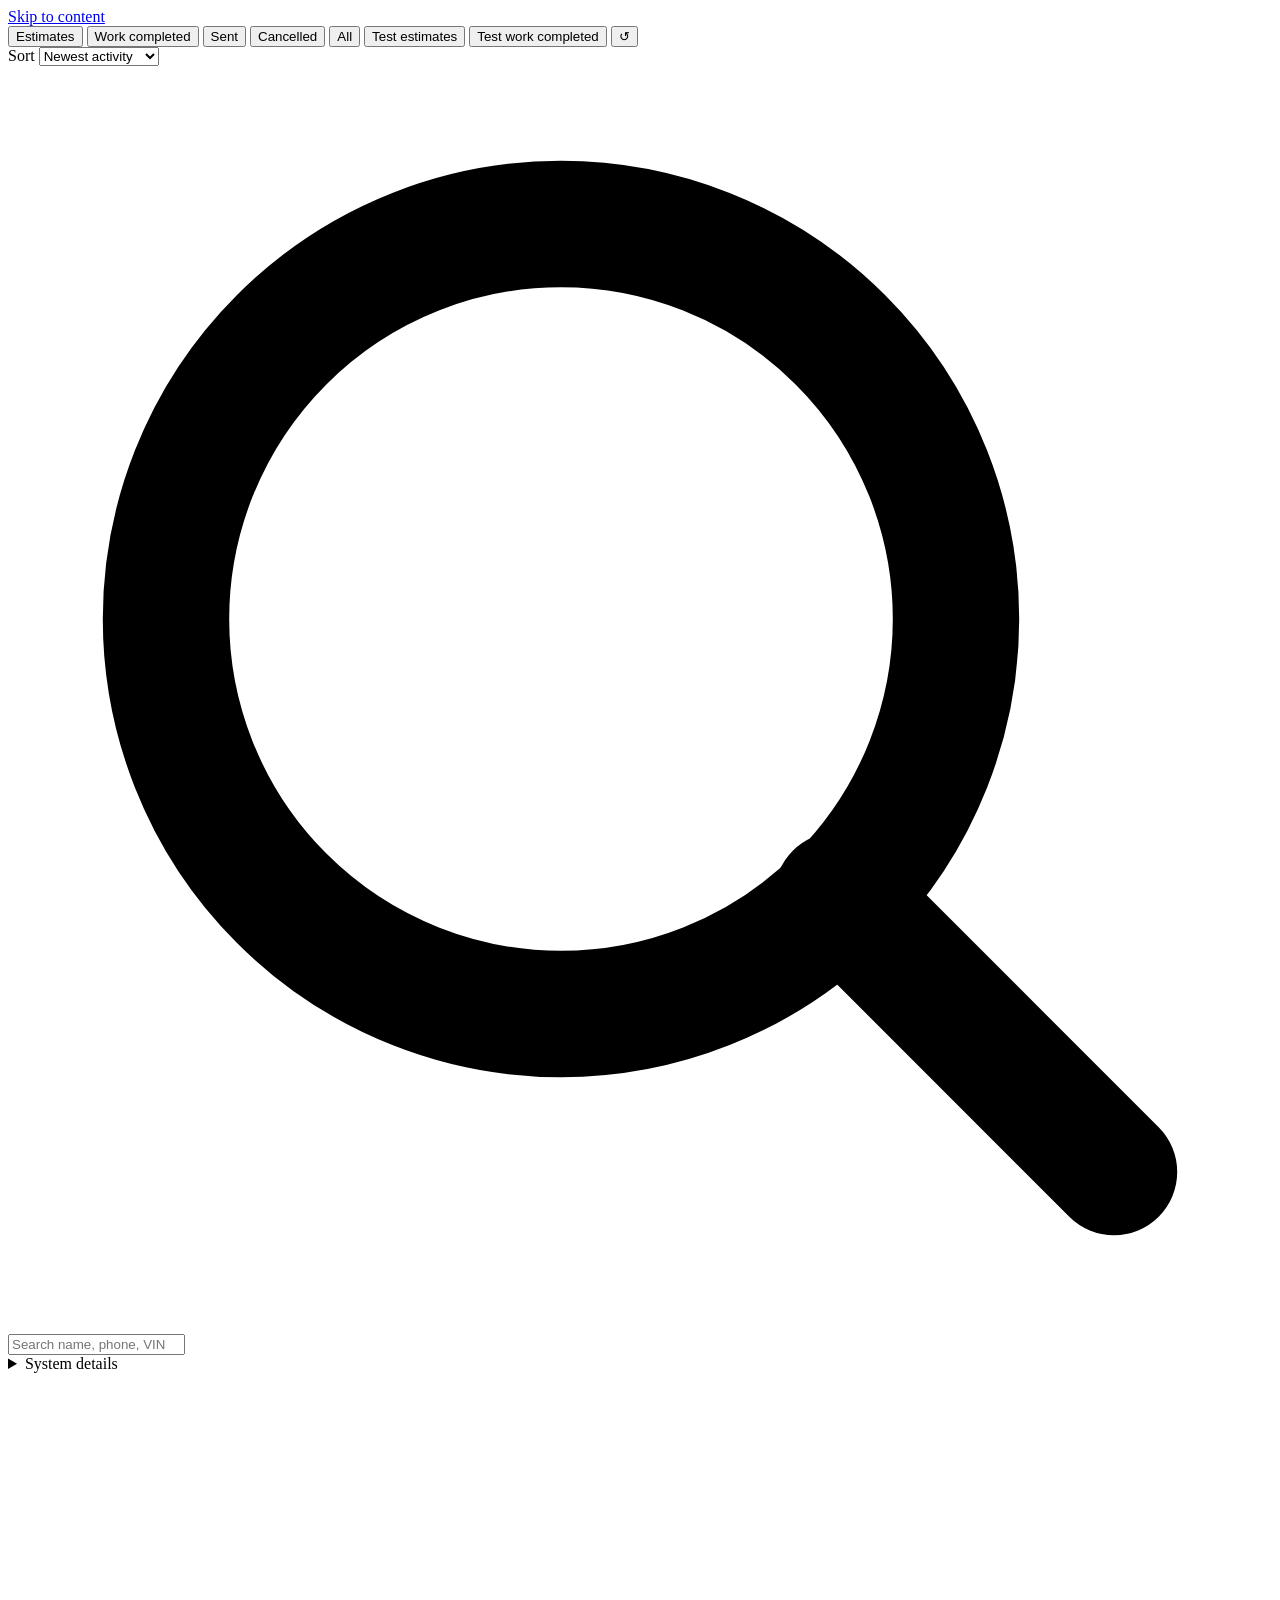
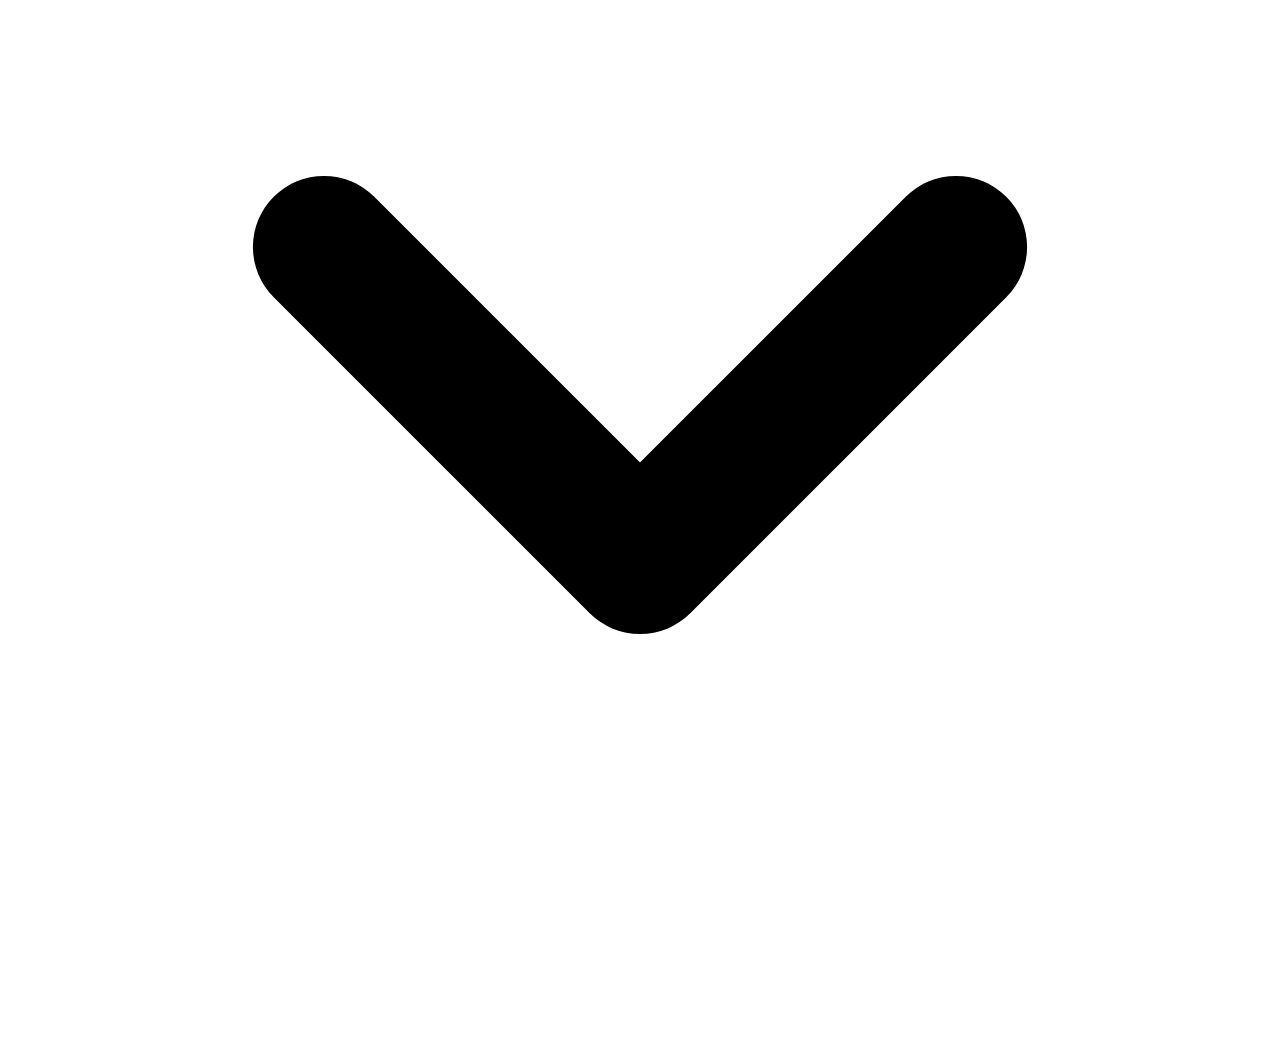
==== commit 806dd430: "IA: Scheduled tab with the calendar; Settings for calendar sync, timing, templates Jas (2026-10-23):" ====
--- a/ui_public/index.html
+++ b/ui_public/index.html
@@ -58,6 +58,12 @@
        lists editable SMS templates, one card per job_type. JS toggles the
        `hidden` attribute on these elements when the topnav is clicked. -->
   <div id="view-queue" data-view="queue">
+    <!-- Scheduled nav view = this queue in "scheduled" mode: header shown,
+         chips hidden, calendar + booked cards (see wireTopnav). -->
+    <header class="view-header sched-head" id="sched-head" hidden>
+      <h1 class="page-title">Scheduled</h1>
+      <p class="page-sub">Booked jobs by drop-off date. Follow-up texts stop once a job is booked.</p>
+    </header>
     <!-- QAJ-02: filter chips + live search. -->
     <section class="controls" aria-label="Queue filters">
       <div class="filters-rail">
@@ -66,7 +72,6 @@
         <button class="filter" type="button" data-filter="completed" role="tab" aria-selected="false">Work completed</button>
         <!-- SCH-01: hand-scheduled pending rows only (send_at_manual=1) —
              "what did I push out, and when is it coming back". -->
-        <button class="filter" type="button" data-filter="scheduled" role="tab" aria-selected="false">Scheduled</button>
         <button class="filter" type="button" data-filter="sent" role="tab" aria-selected="false">Sent</button>
         <button class="filter" type="button" data-filter="cancelled" role="tab" aria-selected="false">Cancelled</button>
         <button class="filter" type="button" data-filter="all" role="tab" aria-selected="false">All</button>
@@ -102,34 +107,12 @@
          the Scheduled chip is active; rendered by main.js from the same
          queue payload (booked + appointment_at fields). -->
     <section id="sched-calendar" class="sched-calendar" aria-label="Appointment calendar" hidden>
-      <!-- CAL-04/05: Google Calendar sync panel. Hidden until /diagnostic
-           returns a gcal object (Pi-served, GCAL_CLIENT_ID set); main.js
-           renders it on every poll. Connected: toggle (pause/resume),
-           Sync now, Disconnect. Not connected: Google button. -->
-      <div class="gsync" id="cal-gcal" hidden role="status" aria-live="polite">
-        <div class="gsync__lead">
-          <span class="gsync__icon"><svg viewBox="0 0 24 24" fill="none" stroke="currentColor" stroke-width="2" stroke-linecap="round" stroke-linejoin="round" aria-hidden="true"><rect x="3" y="5" width="18" height="16" rx="3"/><path d="M3 10h18M8 3v4M16 3v4M9 15.5l2 2 4-4"/></svg></span>
-          <div class="gsync__copy">
-            <strong class="gsync__title">Google Calendar sync</strong>
-            <span class="gsync__text" id="cal-gcal-text"></span>
-          </div>
-        </div>
-        <div class="gsync__controls">
-          <a class="gsi-btn" id="cal-gcal-connect" hidden href="#">
-            <span class="gsi-btn__logo" aria-hidden="true"><svg viewBox="0 0 48 48"><path fill="#EA4335" d="M24 9.5c3.54 0 6.71 1.22 9.21 3.6l6.85-6.85C35.9 2.38 30.47 0 24 0 14.62 0 6.51 5.38 2.56 13.22l7.98 6.19C12.43 13.72 17.74 9.5 24 9.5z"/><path fill="#4285F4" d="M46.98 24.55c0-1.57-.15-3.09-.38-4.55H24v9.02h12.94c-.58 2.96-2.26 5.48-4.78 7.18l7.73 6c4.51-4.18 7.09-10.36 7.09-17.65z"/><path fill="#FBBC05" d="M10.53 28.59c-.48-1.45-.76-2.99-.76-4.59s.27-3.14.76-4.59l-7.98-6.19C.92 16.46 0 20.12 0 24c0 3.88.92 7.54 2.56 10.78l7.97-6.19z"/><path fill="#34A853" d="M24 48c6.48 0 11.93-2.13 15.89-5.81l-7.73-6c-2.15 1.45-4.92 2.3-8.16 2.3-6.26 0-11.57-4.22-13.47-9.91l-7.98 6.19C6.51 42.62 14.62 48 24 48z"/><path fill="none" d="M0 0h48v48H0z"/></svg></span>
-            <span class="gsi-btn__label">Continue with Google</span>
-          </a>
-          <label class="switch" id="cal-gcal-toggle-wrap" hidden>
-            <input class="switch__input" id="cal-gcal-toggle" type="checkbox" aria-label="Auto-sync bookings to Google Calendar">
-            <span class="switch__track"></span>
-            <span class="switch__label" id="cal-gcal-toggle-label">Auto-sync on</span>
-          </label>
-          <button class="btn btn-secondary" id="cal-gcal-sync" type="button" hidden>Sync now</button>
-          <button class="btn btn-danger-text gsync__disconnect" id="cal-gcal-disconnect" type="button" hidden>Disconnect</button>
-        </div>
-      </div>
       <header class="cal-head">
-        <h2 class="cal-title" id="cal-title"></h2>
+        <div class="cal-head__lead">
+          <h2 class="cal-title" id="cal-title"></h2>
+          <!-- Sync status pill; tapping it opens Settings > Google Calendar. -->
+          <a class="cal-sync" id="cal-sync-link" href="/earlscheib#settings" hidden><span class="cal-sync__dot" aria-hidden="true"></span><span id="cal-sync-text">Syncing to Google Calendar</span></a>
+        </div>
         <div class="cal-nav">
           <button class="btn btn-tertiary cal-prev" type="button" aria-label="Previous month">‹</button>
           <button class="btn btn-tertiary cal-today" type="button">Today</button>
@@ -167,31 +150,73 @@
     </details>
   </div>
 
-  <div id="view-templates" data-view="templates" hidden>
-    <section class="templates" aria-label="SMS templates">
-      <header class="templates-header">
-        <h1 class="templates-title">Message templates</h1>
-        <p class="templates-sub">The text each follow-up sends. Tap a variable to drop it in; Reset puts the default back.</p>
+
+  <!-- Settings: Google Calendar sync, send timing, message templates.
+       Sub-sections switch with the segmented control (wireTopnav). The
+       timing/templates panes keep their old ids so their loaders work. -->
+  <div id="view-settings" data-view="settings" hidden>
+    <div class="settings-shell">
+      <header class="view-header">
+        <h1 class="page-title">Settings</h1>
+        <p class="page-sub">Where booked jobs show up and how the follow-up texts go out.</p>
       </header>
-      <div id="templates-list" class="templates-list" aria-live="polite">
-        <!-- One .tpl-card per job_type, injected by main.js. -->
-      </div>
-    </section>
-  </div>
-
-  <!-- SPN-05: Schedules tab — three numeric inputs (24h / 3day / review)
-       with live "(X days)" helper text + unsaved pill + Save + Reset-to-default.
-       Mirrors the Templates editor pattern. -->
-  <div id="view-schedules" data-view="schedules" hidden>
-    <section class="schedules" aria-label="Send schedules">
-      <header class="schedules-header">
-        <h1 class="schedules-title">Send schedules</h1>
-        <p class="schedules-sub">How long after each event the text goes out. Pending texts move to the new timing when you save.</p>
-      </header>
-      <div id="schedules-list" class="schedules-list" aria-live="polite">
-        <!-- One .sched-card per job_type, injected by main.js. -->
-      </div>
-    </section>
+      <nav class="seg" role="tablist" aria-label="Settings sections">
+        <button class="seg__btn" type="button" role="tab" data-settings="calendar" aria-selected="true">Google Calendar</button>
+        <button class="seg__btn" type="button" role="tab" data-settings="timing" aria-selected="false">Send timing</button>
+        <button class="seg__btn" type="button" role="tab" data-settings="templates" aria-selected="false">Templates</button>
+      </nav>
+      <section class="settings-pane" id="settings-calendar" aria-label="Google Calendar">
+        <!-- CAL-04/05: Google Calendar sync panel. Hidden until /diagnostic
+             returns a gcal object (Pi-served, GCAL_CLIENT_ID set); main.js
+             renders it on every poll. Connected: toggle (pause/resume),
+             Sync now, Disconnect. Not connected: Google button. -->
+        <div class="gsync" id="cal-gcal" hidden role="status" aria-live="polite">
+          <div class="gsync__lead">
+            <span class="gsync__icon"><svg viewBox="0 0 24 24" fill="none" stroke="currentColor" stroke-width="2" stroke-linecap="round" stroke-linejoin="round" aria-hidden="true"><rect x="3" y="5" width="18" height="16" rx="3"/><path d="M3 10h18M8 3v4M16 3v4M9 15.5l2 2 4-4"/></svg></span>
+            <div class="gsync__copy">
+              <strong class="gsync__title">Google Calendar sync</strong>
+              <span class="gsync__text" id="cal-gcal-text"></span>
+            </div>
+          </div>
+          <div class="gsync__controls">
+            <a class="gsi-btn" id="cal-gcal-connect" hidden href="#">
+              <span class="gsi-btn__logo" aria-hidden="true"><svg viewBox="0 0 48 48"><path fill="#EA4335" d="M24 9.5c3.54 0 6.71 1.22 9.21 3.6l6.85-6.85C35.9 2.38 30.47 0 24 0 14.62 0 6.51 5.38 2.56 13.22l7.98 6.19C12.43 13.72 17.74 9.5 24 9.5z"/><path fill="#4285F4" d="M46.98 24.55c0-1.57-.15-3.09-.38-4.55H24v9.02h12.94c-.58 2.96-2.26 5.48-4.78 7.18l7.73 6c4.51-4.18 7.09-10.36 7.09-17.65z"/><path fill="#FBBC05" d="M10.53 28.59c-.48-1.45-.76-2.99-.76-4.59s.27-3.14.76-4.59l-7.98-6.19C.92 16.46 0 20.12 0 24c0 3.88.92 7.54 2.56 10.78l7.97-6.19z"/><path fill="#34A853" d="M24 48c6.48 0 11.93-2.13 15.89-5.81l-7.73-6c-2.15 1.45-4.92 2.3-8.16 2.3-6.26 0-11.57-4.22-13.47-9.91l-7.98 6.19C6.51 42.62 14.62 48 24 48z"/><path fill="none" d="M0 0h48v48H0z"/></svg></span>
+              <span class="gsi-btn__label">Continue with Google</span>
+            </a>
+            <label class="switch" id="cal-gcal-toggle-wrap" hidden>
+              <input class="switch__input" id="cal-gcal-toggle" type="checkbox" aria-label="Auto-sync bookings to Google Calendar">
+              <span class="switch__track"></span>
+              <span class="switch__label" id="cal-gcal-toggle-label">Auto-sync on</span>
+            </label>
+            <button class="btn btn-secondary" id="cal-gcal-sync" type="button" hidden>Sync now</button>
+            <button class="btn btn-danger-text gsync__disconnect" id="cal-gcal-disconnect" type="button" hidden>Disconnect</button>
+          </div>
+        </div>
+      </section>
+    </div>
+    <!-- SPN-05: Settings > Send timing — three numeric inputs (24h / 3day / review)
+         with live "(X days)" helper text + unsaved pill + Save + Reset-to-default.
+         Mirrors the Templates editor pattern. -->
+    <div id="view-schedules" data-view="schedules" hidden>
+      <section class="schedules" aria-label="Send timing">
+        <header class="schedules-header">
+          <p class="schedules-sub">How long after each event the text goes out. Pending texts move to the new timing when you save.</p>
+        </header>
+        <div id="schedules-list" class="schedules-list" aria-live="polite">
+          <!-- One .sched-card per job_type, injected by main.js. -->
+        </div>
+      </section>
+    </div>
+    <div id="view-templates" data-view="templates" hidden>
+      <section class="templates" aria-label="SMS templates">
+        <header class="templates-header">
+          <p class="templates-sub">The text each follow-up sends. Tap a variable to drop it in; Reset puts the default back.</p>
+        </header>
+        <div id="templates-list" class="templates-list" aria-live="polite">
+          <!-- One .tpl-card per job_type, injected by main.js. -->
+        </div>
+      </section>
+    </div>
   </div>
 
   <!-- USH-01: Twilio-backed message log. Queries Twilio's Messages API
